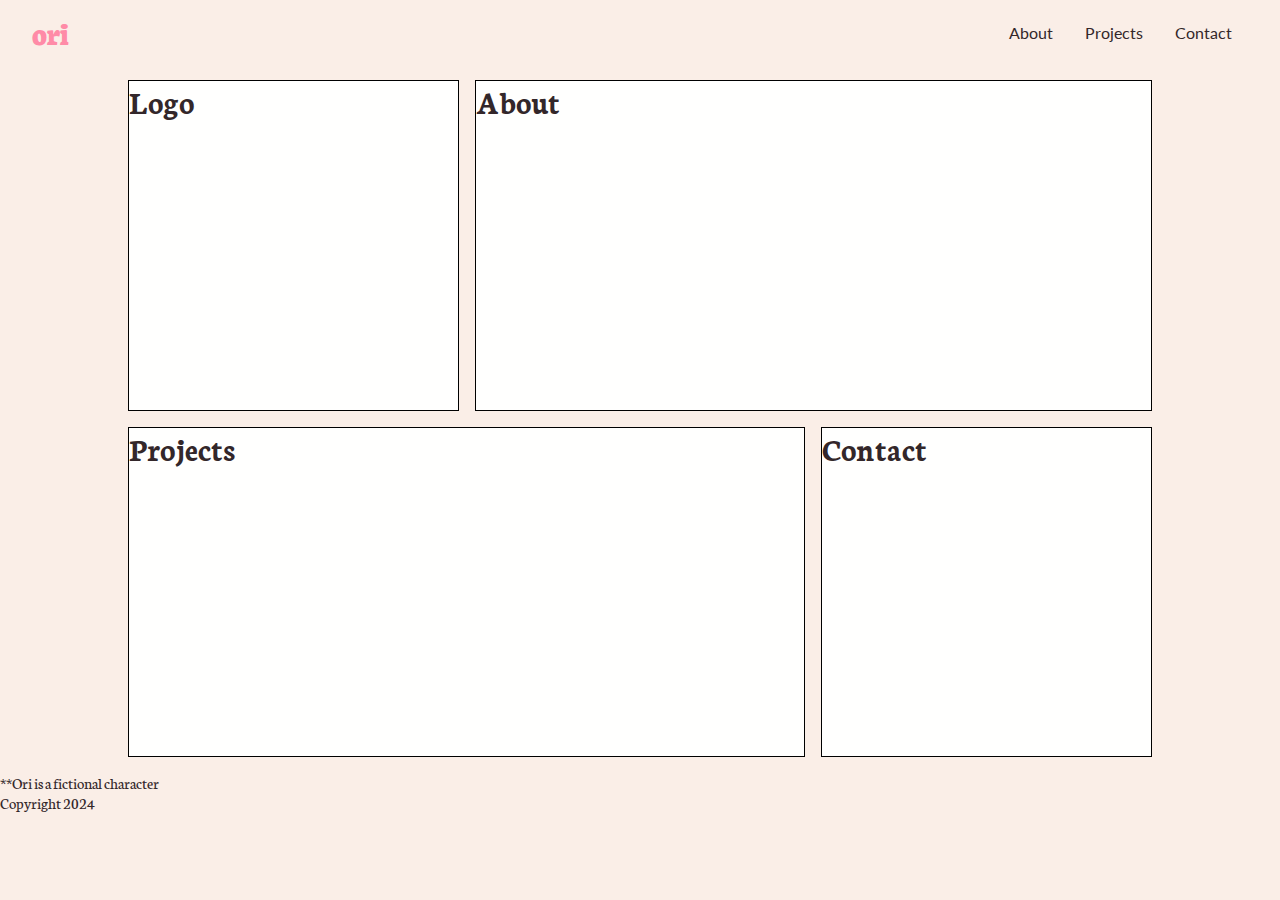
==== responsive-web-design/personal-portfolio-webpage/index.html @ 7e4a5776 "Added new content to Responsive Web Design" ====
<!DOCTYPE html>
<html>
  <head>
    <meta charset="utf-8">
    <title>Personal Portfolio Webpage</title>
    <meta name="viewport" content="width=device-width, initial-scale=1.0" />
    <link rel="stylesheet" href="./styles.css">
    <link rel="preconnect" href="https://fonts.googleapis.com">
    <link rel="preconnect" href="https://fonts.gstatic.com" crossorigin>
    <link href="https://fonts.googleapis.com/css2?family=Lato:ital,wght@0,100;0,300;0,400;0,700;0,900;1,100;1,300;1,400;1,700;1,900&family=Neuton:ital,wght@0,200;0,300;0,400;0,700;0,800;1,400&display=swap" rel="stylesheet">
    <link rel="preconnect" href="https://fonts.googleapis.com">
    <link rel="preconnect" href="https://fonts.gstatic.com" crossorigin>
    <link href="https://fonts.googleapis.com/css2?family=Lato:ital,wght@0,100;0,300;0,400;0,700;0,900;1,100;1,300;1,400;1,700;1,900&display=swap" rel="stylesheet">
  </head>
  <body>
    <header>
      <h1>ori</h1>
      <nav id="navbar">
        <a class="section-link" href="#about">About</a>
        <a class="section-link" href="#projects">Projects</a>
        <a class="section-link" href="#contact">Contact</a>
      </nav>
    </header>
    <main>
      <section id="welcome-section">
        <h1>Obligatory Welcome Section</h1>
      </section>
      <section id="logo">
        <h1>Logo</h1>
      </section>
      <section id="about">
        <h1>About</h1>
      </section>
      <section id="projects">
        <h1>Projects</h1>
        <div class="project-tile"><a class="project-link" href=""></a></div>
        <div class="project-tile"><a class="project-link" href=""></a></div>
        <div class="project-tile"><a class="project-link" href=""></a></div>
      </section>
      <section id="contact">
        <h1>Contact</h1>
        <a target="_blank" href="github-link"></a>
      </section>
    </main>
    <footer>
      <p>**Ori is a fictional character</p>
      <p>Copyright 2024</p>
    </footer>
  </body>
</html>
---- responsive-web-design/personal-portfolio-webpage/styles.css ----
/*
Your portfolio should have at least one media query

The height of the welcome section should be equal to the height of the viewport

The navbar should always be at the top of the viewport

font-family: "Neuton", serif;
font-family: "Lato", sans-serif;
*/

:root {
  --white2: #faeee7;
  --white1: #fffffe;
  --tag: #ffc6c7;
  --black1: #33272a;
  --black2: #594a4e;
}

* {
  box-sizing: border-box;
  margin: 0;
  padding: 0;
}

html {
  font-size: 16px;
  scroll-behavior: smooth;
}

body {
  overflow-x: hidden;
  background-color: var(--white2);
  color: var(--black1);
  font-family: "Neuton", serif;
  width: 100vw;
  height: 100vh;
  margin: 0;
  position: absolute;
}

/* Header Content */

header {
  width: 100%;
  display: flex;
  flex-direction: row;
  justify-content: space-between;
  align-items: center;
  height: 64px;
  padding: 0 32px;
}

header h1 {
  font-weight: 800;
  color: #ff8ba7;
}

#navbar {
  display: flex;
  flex-direction: row;
}

#navbar a {
  text-decoration: none;
  color: inherit;
  font-family: "Lato", sans-serif;
  margin: 0 16px;
}

#navbar a:hover {
  color: var(--black2);
  text-decoration: underline;
}

/* Main Content */

main {
  width: 100%;
  padding: 16px 128px;
  display: grid;
  grid-template-columns: repeat(3, 1fr);
  grid-template-rows: repeat(2, auto);
  grid-gap: 16px;
}

section {
  background-color: var(--white1);
  border: 1px solid black;
}

#welcome-section {
  display: none;
  height: 100vh;
}

#logo {
  grid-row: 1 / 2;
  grid-column: 1 / 2;
  aspect-ratio: 1 / 1;
}

#about {
  grid-row: 1 / 2;
  grid-column: 2 / 4;
}

#projects {
  grid-row: 2 / 3;
  grid-column: 1 / 3;
}

#contact {
  grid-row: 2 / 3;
  grid-column: 3 / 4;
  aspect-ratio: 1 / 1;
}

/* Media Queries */

@media only screen and (max-width: 767px) {
  /* Styles for phones */
  html {
    font-size: 14px;
  }

  header {
    flex-direction: column;
    padding: 0 16px;
  }

  main {
    padding: 16px 32px;
    grid-gap: 8px;
    grid-template-columns: repeat(1, 1fr);
    grid-template-rows: repeat(5, auto);
  }

  #logo {
    grid-row: 1 / 2;
    grid-column: 1 / 2;
  }
  
  #about {
    grid-row: 2 / 3;
    grid-column: 1 / 2;
    aspect-ratio: 1 / 1;
  }
  
  #projects {
    grid-row: 3 / 5;
    grid-column: 1 / 2;
    aspect-ratio: 1 / 2;
  }
  
  #contact {
    grid-row: 5 / 6;
    grid-column: 1 / 2;
  }
}

@media only screen and (min-width: 768px) and (max-width: 1023px) {
  /* Styles for tablets */
  main {
    padding: 16px 64px;
    grid-template-columns: repeat(2, 1fr);
    grid-template-rows: repeat(3, auto);
  }

  #logo {
    grid-row: 1 / 2;
    grid-column: 1 / 2;
  }
  
  #about {
    grid-row: 1 / 3;
    grid-column: 2 / 3;
    aspect-ratio: 1 / 2;
  }
  
  #projects {
    grid-row: 2 / 4;
    grid-column: 1 / 2;
    aspect-ratio: 1 / 2;
  }
  
  #contact {
    grid-row: 3 / 4;
    grid-column: 2 / 3;
  }
}
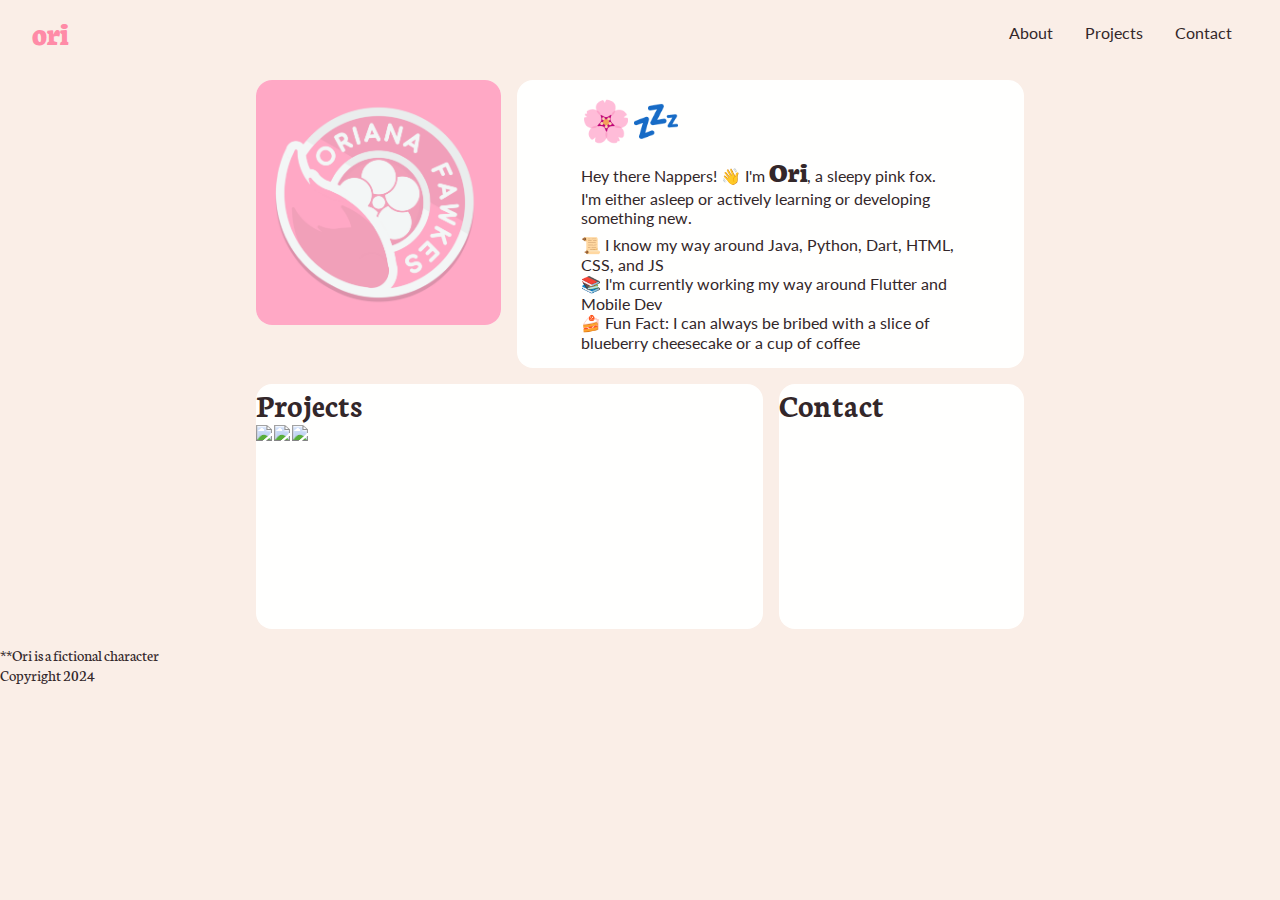
==== commit c76be223: "Added new content to Responsive Web Design" ====
--- a/responsive-web-design/personal-portfolio-webpage/index.html
+++ b/responsive-web-design/personal-portfolio-webpage/index.html
@@ -26,13 +26,22 @@
         <h1>Obligatory Welcome Section</h1>
       </section>
       <section id="logo">
-        <h1>Logo</h1>
+        <img src="./images/orianafawkes.png" alt="Ori's Logo" />
       </section>
       <section id="about">
-        <h1>About</h1>
+        <h1>🌸💤</h1>
+        <p>Hey there Nappers! 👋 I'm <span>Ori</span>, a sleepy pink fox. I'm either asleep or actively learning or developing something new.</p>
+        <ul>
+          <li>📜 I know my way around Java, Python, Dart, HTML, CSS, and JS</li>
+          <li>📚 I'm currently working my way around Flutter and Mobile Dev</li>
+          <li>🍰 Fun Fact: I can always be bribed with a slice of blueberry cheesecake or a cup of coffee</li>
+        </ul>
       </section>
       <section id="projects">
         <h1>Projects</h1>
+        <a href="https://github.com/OrianaFawkes/dot-dice-lite"><img src="https://gh-card.dev/repos/OrianaFawkes/dot-dice-lite.svg"></a>
+        <a href="https://github.com/OrianaFawkes/anime-archive"><img src="https://gh-card.dev/repos/OrianaFawkes/anime-archive.svg"></a>
+        <a href="https://github.com/OrianaFawkes/freecodecamp-practice"><img src="https://gh-card.dev/repos/OrianaFawkes/freecodecamp-practice.svg"></a>
         <div class="project-tile"><a class="project-link" href=""></a></div>
         <div class="project-tile"><a class="project-link" href=""></a></div>
         <div class="project-tile"><a class="project-link" href=""></a></div>
--- a/responsive-web-design/personal-portfolio-webpage/styles.css
+++ b/responsive-web-design/personal-portfolio-webpage/styles.css
@@ -17,7 +17,7 @@
   --black2: #594a4e;
 }
 
-* {
+*, *::before, *::after {
   box-sizing: border-box;
   margin: 0;
   padding: 0;
@@ -77,7 +77,7 @@
 
 main {
   width: 100%;
-  padding: 16px 128px;
+  padding: 16px 20vw;
   display: grid;
   grid-template-columns: repeat(3, 1fr);
   grid-template-rows: repeat(2, auto);
@@ -86,7 +86,8 @@
 
 section {
   background-color: var(--white1);
-  border: 1px solid black;
+  border-radius: 16px;
+  overflow: hidden;
 }
 
 #welcome-section {
@@ -100,14 +101,48 @@
   aspect-ratio: 1 / 1;
 }
 
+#logo img {
+  height: 100%;
+  width: 100%;
+}
+
 #about {
   grid-row: 1 / 2;
   grid-column: 2 / 4;
+  padding: 16px 64px;
+  overflow-x: hidden;
+  display: flex;
+  flex-direction: column;
+  font-family: "Lato", sans-serif;
+  justify-content: end;
+  max-height: min-content;
+}
+
+#about h1{
+  font-size: 2.5rem;
+}
+
+#about p, #about ul {
+  margin-top: 8px;
+}
+
+#about span {
+  font-family: "Neuton", serif;
+  font-weight: 800;
+  font-size: 1.75rem;
+}
+
+#about ul {
+  list-style-type: none;
 }
 
 #projects {
   grid-row: 2 / 3;
   grid-column: 1 / 3;
+}
+
+#projects img {
+  width: 100%;
 }
 
 #contact {
@@ -188,4 +223,40 @@
     grid-row: 3 / 4;
     grid-column: 2 / 3;
   }
+}
+
+
+
+
+
+
+
+
+
+
+
+
+/* Extra small devices (phones, 600px and down) */
+@media only screen and (max-width: 600px) {
+
+}
+
+/* Small devices (portrait tablets and large phones, 600px and up) */
+@media only screen and (min-width: 600px) {
+
+}
+
+/* Medium devices (landscape tablets, 768px and up) */
+@media only screen and (min-width: 768px) {
+
+}
+
+/* Large devices (laptops/desktops, 992px and up) */
+@media only screen and (min-width: 992px) {
+
+}
+
+/* Extra large devices (large laptops and desktops, 1200px and up) */
+@media only screen and (min-width: 1200px) {
+  
 }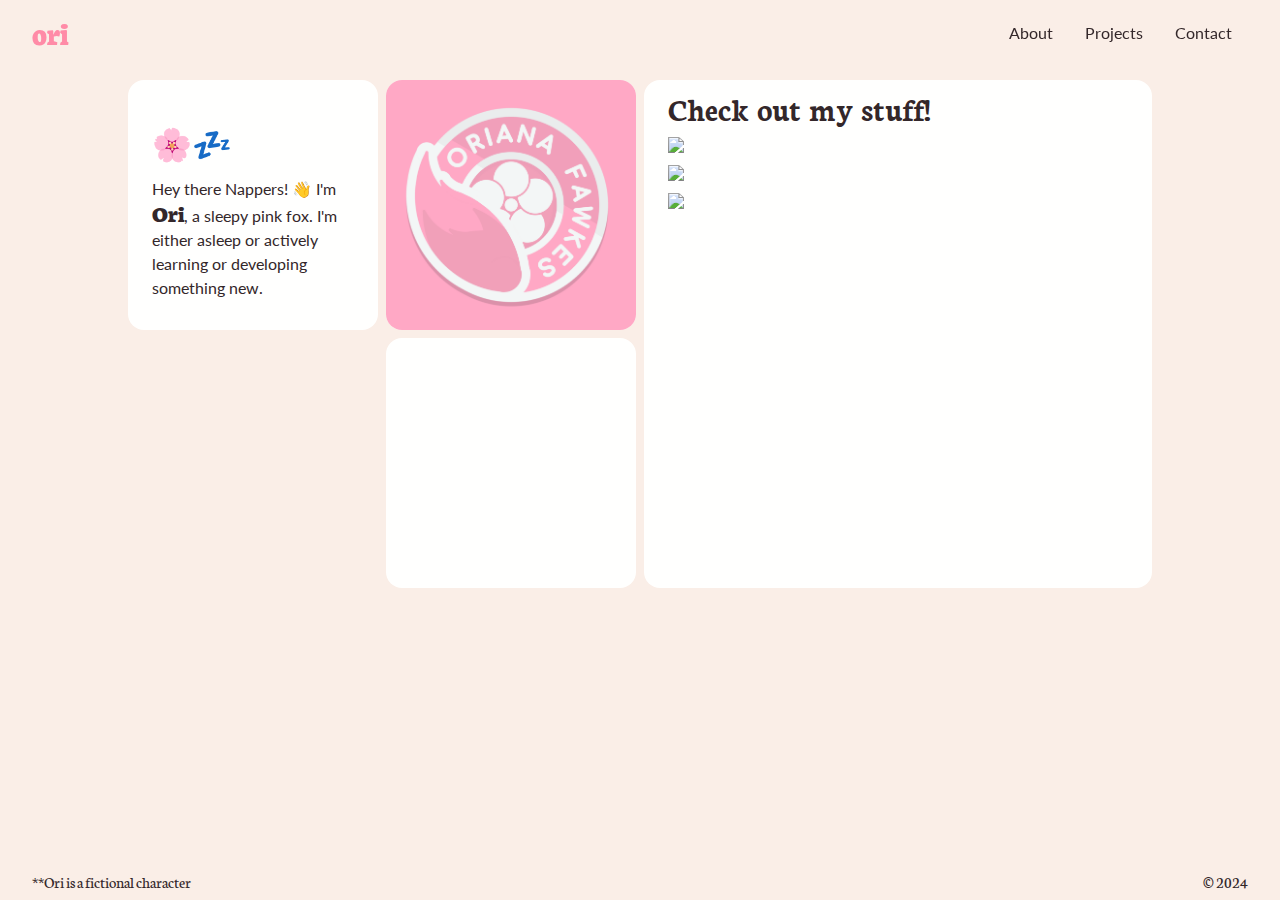
==== commit a1c50783: "Finished Responsive Web Design" ====
--- a/responsive-web-design/personal-portfolio-webpage/index.html
+++ b/responsive-web-design/personal-portfolio-webpage/index.html
@@ -2,6 +2,7 @@
 <html>
   <head>
     <meta charset="utf-8">
+    <meta name="author" content="Oriana Fawkes" />
     <title>Personal Portfolio Webpage</title>
     <meta name="viewport" content="width=device-width, initial-scale=1.0" />
     <link rel="stylesheet" href="./styles.css">
@@ -11,6 +12,7 @@
     <link rel="preconnect" href="https://fonts.googleapis.com">
     <link rel="preconnect" href="https://fonts.gstatic.com" crossorigin>
     <link href="https://fonts.googleapis.com/css2?family=Lato:ital,wght@0,100;0,300;0,400;0,700;0,900;1,100;1,300;1,400;1,700;1,900&display=swap" rel="stylesheet">
+    <link rel="stylesheet" href="https://use.fontawesome.com/releases/v6.5.1/css/all.css" />
   </head>
   <body>
     <header>
@@ -28,7 +30,14 @@
       <section id="logo">
         <img src="./images/orianafawkes.png" alt="Ori's Logo" />
       </section>
+      <section id="contact">
+        <h1>Check me out on GitHub!</h1>
+        <a target="_blank" id="profile-link" href="https://github.com/OrianaFawkes">
+          <i class="fa-brands fa-github" style="color: #ff8ba7;"></i>
+        </a>
+      </section>
       <section id="about">
+        <div class="filler"></div>
         <h1>🌸💤</h1>
         <p>Hey there Nappers! 👋 I'm <span>Ori</span>, a sleepy pink fox. I'm either asleep or actively learning or developing something new.</p>
         <ul>
@@ -38,22 +47,28 @@
         </ul>
       </section>
       <section id="projects">
-        <h1>Projects</h1>
-        <a href="https://github.com/OrianaFawkes/dot-dice-lite"><img src="https://gh-card.dev/repos/OrianaFawkes/dot-dice-lite.svg"></a>
-        <a href="https://github.com/OrianaFawkes/anime-archive"><img src="https://gh-card.dev/repos/OrianaFawkes/anime-archive.svg"></a>
-        <a href="https://github.com/OrianaFawkes/freecodecamp-practice"><img src="https://gh-card.dev/repos/OrianaFawkes/freecodecamp-practice.svg"></a>
-        <div class="project-tile"><a class="project-link" href=""></a></div>
-        <div class="project-tile"><a class="project-link" href=""></a></div>
-        <div class="project-tile"><a class="project-link" href=""></a></div>
-      </section>
-      <section id="contact">
-        <h1>Contact</h1>
-        <a target="_blank" href="github-link"></a>
+        <h1>Check out my stuff!</h1>
+        <div class="project-tile">
+          <a target="_blank" href="https://github.com/OrianaFawkes/dot-dice-lite">
+            <img src="https://gh-card.dev/repos/OrianaFawkes/dot-dice-lite.svg">
+          </a>
+        </div>
+        <div class="project-tile">
+          <a target="_blank" href="https://github.com/OrianaFawkes/anime-archive">
+            <img src="https://gh-card.dev/repos/OrianaFawkes/anime-archive.svg">
+          </a>
+        </div>
+        <div class="project-tile">
+          <a target="_blank" href="https://github.com/OrianaFawkes/freecodecamp-practice">
+            <img src="https://gh-card.dev/repos/OrianaFawkes/freecodecamp-practice.svg">
+          </a>
+        </div>
       </section>
     </main>
+    <div class="filler"></div>
     <footer>
       <p>**Ori is a fictional character</p>
-      <p>Copyright 2024</p>
+      <p>© 2024</p>
     </footer>
   </body>
 </html>--- a/responsive-web-design/personal-portfolio-webpage/styles.css
+++ b/responsive-web-design/personal-portfolio-webpage/styles.css
@@ -1,20 +1,9 @@
-/*
-Your portfolio should have at least one media query
-
-The height of the welcome section should be equal to the height of the viewport
-
-The navbar should always be at the top of the viewport
-
-font-family: "Neuton", serif;
-font-family: "Lato", sans-serif;
-*/
-
 :root {
-  --white2: #faeee7;
-  --white1: #fffffe;
-  --tag: #ffc6c7;
   --black1: #33272a;
   --black2: #594a4e;
+  --tag: #ffc6c7;
+  --white1: #fffffe;
+  --white2: #faeee7;
 }
 
 *, *::before, *::after {
@@ -24,48 +13,62 @@
 }
 
 html {
-  font-size: 16px;
+  font-size: 14px;
   scroll-behavior: smooth;
 }
 
 body {
-  overflow-x: hidden;
   background-color: var(--white2);
   color: var(--black1);
+  display: flex;
+  flex-direction: column;
   font-family: "Neuton", serif;
+  height: 100vh;
+  justify-content: space-between;
+  overflow-x: hidden;
+  position: absolute;
   width: 100vw;
-  height: 100vh;
-  margin: 0;
-  position: absolute;
+}
+
+:target {
+  outline: var(--black1) 2px solid;
 }
 
 /* Header Content */
 
 header {
-  width: 100%;
+  align-items: center;
   display: flex;
   flex-direction: row;
+  height: 64px;
   justify-content: space-between;
+  padding: 0 32px;
+  width: 100%;
+  position: fixed;
+  top: 0;
+  left: 0;
+}
+
+header h1 {
+  display: none;
+  color: #ff8ba7;
+  font-weight: 800;
+}
+
+#navbar {
+  display: flex;
+  flex-direction: row;
+  height: 100%;
   align-items: center;
-  height: 64px;
-  padding: 0 32px;
-}
-
-header h1 {
-  font-weight: 800;
-  color: #ff8ba7;
-}
-
-#navbar {
-  display: flex;
-  flex-direction: row;
+  justify-content: center;
+  width: 100%;
 }
 
 #navbar a {
-  text-decoration: none;
   color: inherit;
   font-family: "Lato", sans-serif;
   margin: 0 16px;
+  text-decoration: none;
 }
 
 #navbar a:hover {
@@ -76,18 +79,21 @@
 /* Main Content */
 
 main {
-  width: 100%;
-  padding: 16px 20vw;
   display: grid;
-  grid-template-columns: repeat(3, 1fr);
-  grid-template-rows: repeat(2, auto);
-  grid-gap: 16px;
+  grid-gap: 8px;
+  grid-template-columns: repeat(2, 1fr);
+  grid-template-rows: repeat(5, auto);
+  margin-top: 64px;
+  padding: 8px 15vw;
+  width: 100%;
 }
 
 section {
   background-color: var(--white1);
   border-radius: 16px;
   overflow: hidden;
+  transition: ease all .5s;
+  transition: outline 0s;
 }
 
 #welcome-section {
@@ -96,9 +102,9 @@
 }
 
 #logo {
+  aspect-ratio: 1 / 1;
+  grid-column: 1 / 2;
   grid-row: 1 / 2;
-  grid-column: 1 / 2;
-  aspect-ratio: 1 / 1;
 }
 
 #logo img {
@@ -106,157 +112,221 @@
   width: 100%;
 }
 
+#contact {
+  align-items: center;
+  aspect-ratio: 1 / 1;
+  display: flex;
+  grid-column: 2 / 3;
+  grid-row: 1 / 2;
+  justify-content: center;
+}
+
+#contact h1 {
+  display: none;
+}
+
+#contact a {
+  font-size: 4rem;
+  text-align: center;
+  width: 100%;
+}
+
 #about {
-  grid-row: 1 / 2;
-  grid-column: 2 / 4;
-  padding: 16px 64px;
-  overflow-x: hidden;
+  aspect-ratio: 2 / 1;
   display: flex;
   flex-direction: column;
   font-family: "Lato", sans-serif;
-  justify-content: end;
-  max-height: min-content;
+  grid-column: 1 / 3;
+  grid-row: 2 / 3;
+  justify-content: space-evenly;
+  padding: 8px 16px;
 }
 
 #about h1{
-  font-size: 2.5rem;
-}
-
-#about p, #about ul {
-  margin-top: 8px;
+  font-size: 2rem;
 }
 
 #about span {
   font-family: "Neuton", serif;
+  font-size: 1.5rem;
   font-weight: 800;
-  font-size: 1.75rem;
 }
 
 #about ul {
+  display: none;
   list-style-type: none;
 }
 
 #projects {
-  grid-row: 2 / 3;
+  aspect-ratio: 2 / 3;
+  display: flex;
+  flex-direction: column;
   grid-column: 1 / 3;
+  grid-row: 3 / 6;
+  justify-content: flex-start;
+  padding: 8px 16px;
+}
+
+#projects .project-tile {
+  margin-top: 16px;
 }
 
 #projects img {
   width: 100%;
 }
 
-#contact {
-  grid-row: 2 / 3;
-  grid-column: 3 / 4;
-  aspect-ratio: 1 / 1;
+footer {
+  display: flex;
+  flex: row;
+  justify-content: space-between;
+  padding: 8px 32px;
 }
 
 /* Media Queries */
 
-@media only screen and (max-width: 767px) {
-  /* Styles for phones */
+/* Small devices (portrait tablets and large phones, 600px and up) */
+@media only screen and (min-width: 481px) {
+  main {
+    grid-template-columns: repeat(3, 1fr);
+    grid-template-rows: repeat(5, auto);
+    padding: 16px 15vw;
+  }
+
+  #logo {
+    aspect-ratio: 1 / 1;
+    grid-column: 1 / 2;
+    grid-row: 1 / 2;
+  }
+
+  #contact {
+    aspect-ratio: 1 / 1;
+    grid-column: 1 / 2;
+    grid-row: 2 / 3;
+  }
+
+  #about {
+    aspect-ratio: 1 / 1;
+    grid-column: 2 / 4;
+    grid-row: 1 / 3;
+    padding: 8px 32px;
+    line-height: 1.5rem;
+  }
+
+  #projects {
+    aspect-ratio: 3 / 4;
+    grid-column: 1 / 4;
+    grid-row: 3 / 7;
+    padding: 8px 24px;
+  }
+
+  #projects .project-tile {
+    margin-top: 8px;
+  }
+}
+
+@media only screen and (min-width: 580px) {
   html {
-    font-size: 14px;
-  }
-
-  header {
-    flex-direction: column;
-    padding: 0 16px;
-  }
-
+    font-size: 16px;
+  }
+}
+
+
+@media only screen and (min-width: 680px) {
   main {
-    padding: 16px 32px;
-    grid-gap: 8px;
-    grid-template-columns: repeat(1, 1fr);
+    grid-template-columns: repeat(4, 1fr);
     grid-template-rows: repeat(5, auto);
+    padding: 16px 20vw;
+  }
+
+  #about {
+    aspect-ratio: 3 / 2;
+    grid-column: 2 / 5;
+    grid-row: 1 / 3;
+    padding: 16px 48px;
+    line-height: 1.5rem;
+  }
+
+  #projects {
+    aspect-ratio: 1 / 1;
+    grid-column: 1 / 4;
+    grid-row: 3 / 6;
+    padding: 8px 24px;
+  }
+}
+
+/* Medium devices (landscape tablets, 768px and up) */
+@media only screen and (min-width: 874px) {
+  header h1 {
+    display: block;
+  }
+
+  #navbar {
+    justify-content: end;
+  }
+
+  main {
+    grid-template-columns: repeat(4, 1fr);
+    grid-template-rows: repeat(3, auto);
+    padding: 16px 10vw;
   }
 
   #logo {
-    grid-row: 1 / 2;
-    grid-column: 1 / 2;
-  }
-  
+    aspect-ratio: 1 / 1;
+    grid-column: 2 / 3;
+    grid-row: 2 / 3;
+  }
+
+  #contact {
+    aspect-ratio: 1 / 1;
+    grid-column: 3 / 4;
+    grid-row: 1 / 2;
+  }
+
   #about {
-    grid-row: 2 / 3;
-    grid-column: 1 / 2;
-    aspect-ratio: 1 / 1;
-  }
-  
+    aspect-ratio: 2 / 1;
+    grid-column: 1 / 3;
+    grid-row: 1 / 2;
+  }
+
   #projects {
-    grid-row: 3 / 5;
-    grid-column: 1 / 2;
-    aspect-ratio: 1 / 2;
-  }
-  
-  #contact {
-    grid-row: 5 / 6;
-    grid-column: 1 / 2;
-  }
-}
-
-@media only screen and (min-width: 768px) and (max-width: 1023px) {
-  /* Styles for tablets */
-  main {
-    padding: 16px 64px;
-    grid-template-columns: repeat(2, 1fr);
-    grid-template-rows: repeat(3, auto);
-  }
-
-  #logo {
-    grid-row: 1 / 2;
-    grid-column: 1 / 2;
-  }
-  
-  #about {
-    grid-row: 1 / 3;
-    grid-column: 2 / 3;
-    aspect-ratio: 1 / 2;
-  }
-  
-  #projects {
+    aspect-ratio: 1 / 1;
+    grid-column: 3 / 5;
     grid-row: 2 / 4;
-    grid-column: 1 / 2;
-    aspect-ratio: 1 / 2;
-  }
-  
-  #contact {
-    grid-row: 3 / 4;
-    grid-column: 2 / 3;
-  }
-}
-
-
-
-
-
-
-
-
-
-
-
-
-/* Extra small devices (phones, 600px and down) */
-@media only screen and (max-width: 600px) {
-
-}
-
-/* Small devices (portrait tablets and large phones, 600px and up) */
-@media only screen and (min-width: 600px) {
-
-}
-
-/* Medium devices (landscape tablets, 768px and up) */
-@media only screen and (min-width: 768px) {
-
-}
-
-/* Large devices (laptops/desktops, 992px and up) */
-@media only screen and (min-width: 992px) {
-
+    padding: 8px 24px;
+  }
 }
 
 /* Extra large devices (large laptops and desktops, 1200px and up) */
 @media only screen and (min-width: 1200px) {
-  
+  main {
+    grid-template-columns: repeat(4, 1fr);
+    grid-template-rows: repeat(2, auto);
+    padding: 16px 10vw;
+  }
+
+  #contact {
+    aspect-ratio: 1 / 1;
+    grid-column: 2 / 3;
+    grid-row: 2 / 3
+  }
+
+  #logo {
+    aspect-ratio: 1 / 1;
+    grid-column: 2 / 3;
+    grid-row: 1 / 2;
+  }
+
+  #about {
+    aspect-ratio: 1 / 1;
+    grid-column: 1 / 2;
+    grid-row: 1 / 2;
+    padding: 8px 24px;
+  }
+
+  #projects {
+    aspect-ratio: 1 / 1;
+    grid-column: 3 / 5;
+    grid-row: 1 /3;
+    padding: 8px 24px;
+  }
 }